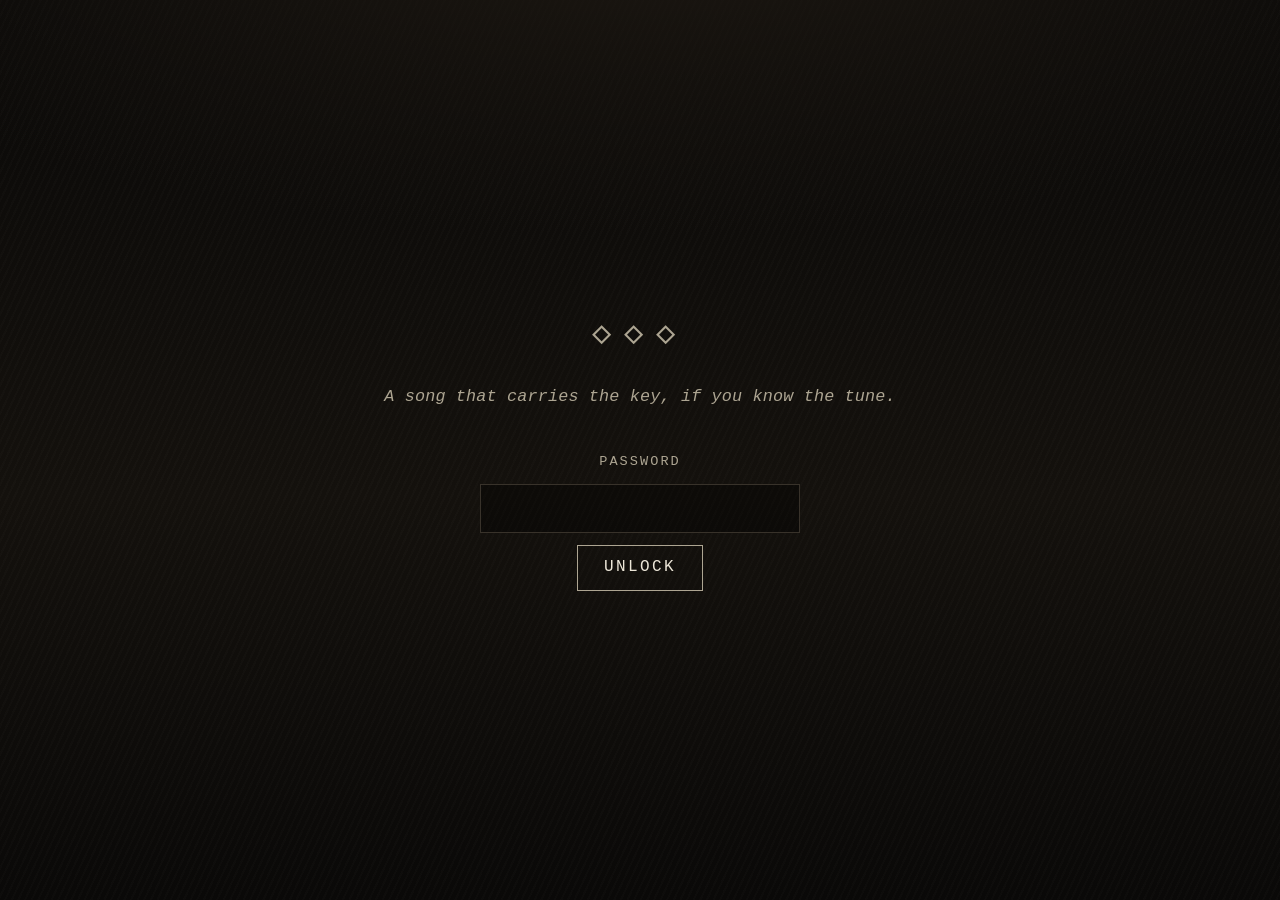
==== 3f8a6c2e9d17.html @ b3e7879c "Rework puzzle chain content and wire in a real password Replace placeholder puzzle content across th" ====
<!DOCTYPE html>
<html lang="en">
<head>
  <meta charset="UTF-8">
  <meta name="viewport" content="width=device-width, initial-scale=1.0">
  <title>Heimdal</title>
  <link rel="stylesheet" href="assets/css/style.css">
</head>
<body>
  <main class="gate">
    <div class="glyph">◇◇◇</div>
    <p class="cryptic">A song that carries the key, if you know the tune.</p>

    <form id="gate-form" autocomplete="off">
      <label for="password">Password</label>
      <input type="password" id="password" name="password" autocomplete="off" spellcheck="false" required>
      <button type="submit">Unlock</button>
      <p class="error" id="error" hidden>Incorrect password.</p>
    </form>

    <section id="revealed" hidden></section>
  </main>

  <script src="assets/js/heimdal-crypto.js"></script>
  <script src="assets/js/heimdal-gate.js"></script>
  <script>
    // FILL IN THE OUTPUT OF generate-page.js HERE.
    // The payload contains a Caesar cipher. The shift value comes from the club
    // song and is NOWHERE in this site -- only in this local command:
    //   node generate-page.js --caesar --shift <NUMBER_FROM_CLUB_SONG> --text "<next password>"
    // Paste the printed ciphertext into the `html` of the payload JSON (e.g. in
    // a <pre>), and encrypt that JSON with --password + --file.
    const PASSWORD_HASH = "9c73ba134128737810dfb0a3528a2d2aae87eaba0b725a152758a3de40a4f5bc";
    const PBKDF2_SALT = "heimdal-arg-fixed-salt-value-2025";
    const PBKDF2_ITERATIONS = 100000;
    const CIPHERTEXT = "0H8uTwTTYLKb4rJ0QzRzivWnZzUsPz4OUJCS+OFg9mj5z4V1FIS7xWga3E9NchsFk2/M6oXiruBfzGgMUus9cVKKNuFS5V7KCrHCGJC2HHSZE/XgqOWm7vN//m7VPw9dqTrxYBM/aqGRIWzGSNZ/wEbi+3i3YWflcnhLVjjomvuensFb1gHaij19yaYvxGuQMHYYEZ+rrzNVygI+MGasadt05D1AFwC9GmEPoPNPBH7P6z8c8Gu9/FrHuEy1AVccJNPdjpRVcHncv92cr9Vh+ri5zKH82Lz5TGf7z+rEhknERkODhj4hIvH1kgs5tRFdKXfhJQ==";
    const IV = "NST9cYeLorByfn/E";

    HeimdalGate.init({
      passwordHash: PASSWORD_HASH,
      salt: PBKDF2_SALT,
      iterations: PBKDF2_ITERATIONS,
      ciphertext: CIPHERTEXT,
      iv: IV,
    });
  </script>
</body>
</html>
---- assets/css/style.css ----
/* Heimdal ARG -- sober dark theme, black/white, desert/sand feel via gradients. */

:root {
  --bg: #0a0908;
  --bg-dune-1: #14110d;
  --bg-dune-2: #1d1812;
  --ink: #ece6d8;
  --ink-dim: #ada592;
  --accent: #f2e9d8;
  --line: #38322a;
  --error: #c9776a;
}

* {
  box-sizing: border-box;
}

html,
body {
  height: 100%;
}

body {
  margin: 0;
  min-height: 100vh;
  color: var(--ink);
  font-family: 'Courier New', ui-monospace, monospace;
  background-color: var(--bg);
  background-image:
    radial-gradient(ellipse 120% 60% at 50% -10%, var(--bg-dune-2) 0%, transparent 60%),
    repeating-linear-gradient(
      115deg,
      rgba(236, 230, 216, 0.015) 0px,
      rgba(236, 230, 216, 0.015) 2px,
      transparent 2px,
      transparent 6px
    ),
    linear-gradient(180deg, var(--bg) 0%, var(--bg-dune-1) 55%, var(--bg) 100%);
  background-attachment: fixed;
  display: flex;
  align-items: center;
  justify-content: center;
  padding: 2rem 1rem;
  letter-spacing: 0.01em;
  line-height: 1.6;
}

.gate {
  width: 100%;
  max-width: 42rem;
  text-align: center;
}

.glyph {
  font-size: 2rem;
  letter-spacing: 0.4em;
  color: var(--ink-dim);
  margin-bottom: 1.5rem;
  user-select: none;
}

.cryptic {
  color: var(--ink-dim);
  font-style: italic;
  margin: 0 0 2.5rem;
  font-size: 1.05rem;
}

.photo-frame {
  border: 1px solid var(--line);
  padding: 0.5rem;
  margin: 0 0 1.5rem;
  background: rgba(0, 0, 0, 0.2);
}

.photo-frame img {
  display: block;
  width: 100%;
  height: auto;
  filter: grayscale(0.3) contrast(1.05);
}

form#gate-form {
  display: flex;
  flex-direction: column;
  align-items: center;
  gap: 0.75rem;
}

label {
  color: var(--ink-dim);
  font-size: 0.85rem;
  text-transform: uppercase;
  letter-spacing: 0.15em;
}

input[type='password'],
input[type='text'] {
  width: 100%;
  max-width: 20rem;
  background: rgba(0, 0, 0, 0.35);
  border: 1px solid var(--line);
  color: var(--ink);
  padding: 0.65rem 0.9rem;
  font: inherit;
  text-align: center;
  letter-spacing: 0.2em;
}

input[type='password']:focus,
input[type='text']:focus {
  outline: none;
  border-color: var(--ink-dim);
}

button {
  background: transparent;
  border: 1px solid var(--ink-dim);
  color: var(--ink);
  padding: 0.6rem 1.6rem;
  font: inherit;
  text-transform: uppercase;
  letter-spacing: 0.15em;
  cursor: pointer;
  transition: border-color 0.2s ease, color 0.2s ease;
}

button:hover {
  border-color: var(--accent);
  color: var(--accent);
}

.error {
  color: var(--error);
  font-size: 0.85rem;
  margin: 0.25rem 0 0;
}

#revealed {
  margin-top: 1rem;
  text-align: left;
  border-top: 1px solid var(--line);
  padding-top: 1.5rem;
}

#revealed pre {
  white-space: pre-wrap;
  word-break: break-word;
  background: rgba(0, 0, 0, 0.3);
  border: 1px solid var(--line);
  padding: 1rem;
  color: var(--accent);
  font-size: 0.95rem;
}

#revealed .hint {
  color: var(--ink-dim);
  font-size: 0.9rem;
}

.next-link {
  display: inline-block;
  margin-top: 1.5rem;
  color: var(--accent);
  text-decoration: none;
  border-bottom: 1px solid var(--ink-dim);
  padding-bottom: 0.15rem;
  letter-spacing: 0.1em;
}

.next-link:hover {
  border-color: var(--accent);
}

.teaser-placeholder {
  border: 1px dashed var(--line);
  padding: 1.5rem;
  margin-top: 1rem;
  color: var(--ink-dim);
  font-size: 0.85rem;
}

[hidden] {
  display: none !important;
}
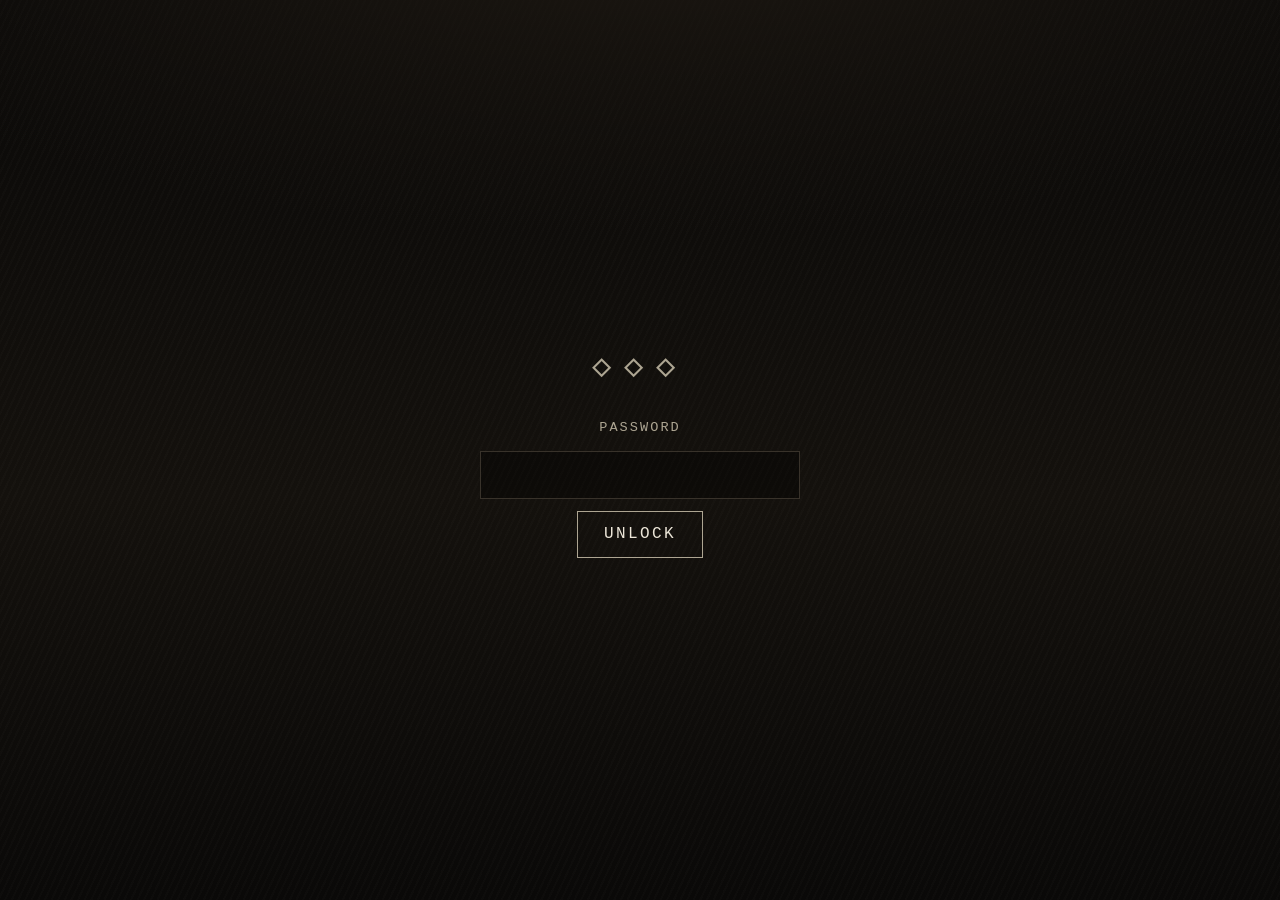
==== commit 2b908817: "Remove flavor-text taglines from every page Drop the italic tagline shown above the password field o" ====
--- a/3f8a6c2e9d17.html
+++ b/3f8a6c2e9d17.html
@@ -9,8 +9,6 @@
 <body>
   <main class="gate">
     <div class="glyph">◇◇◇</div>
-    <p class="cryptic">A song that carries the key, if you know the tune.</p>
-
     <form id="gate-form" autocomplete="off">
       <label for="password">Password</label>
       <input type="password" id="password" name="password" autocomplete="off" spellcheck="false" required>
@@ -24,17 +22,12 @@
   <script src="assets/js/heimdal-crypto.js"></script>
   <script src="assets/js/heimdal-gate.js"></script>
   <script>
-    // FILL IN THE OUTPUT OF generate-page.js HERE.
-    // The payload contains a Caesar cipher. The shift value comes from the club
-    // song and is NOWHERE in this site -- only in this local command:
-    //   node generate-page.js --caesar --shift <NUMBER_FROM_CLUB_SONG> --text "<next password>"
-    // Paste the printed ciphertext into the `html` of the payload JSON (e.g. in
-    // a <pre>), and encrypt that JSON with --password + --file.
-    const PASSWORD_HASH = "9c73ba134128737810dfb0a3528a2d2aae87eaba0b725a152758a3de40a4f5bc";
+    // FILL IN THE ENCRYPTED PAYLOAD HERE.
+    const PASSWORD_HASH = "4bb61bd38f5f2d57a1d9a555a56d09e1a8491fdaec11ed26c3af6378e9475c25";
     const PBKDF2_SALT = "heimdal-arg-fixed-salt-value-2025";
     const PBKDF2_ITERATIONS = 100000;
-    const CIPHERTEXT = "0H8uTwTTYLKb4rJ0QzRzivWnZzUsPz4OUJCS+OFg9mj5z4V1FIS7xWga3E9NchsFk2/M6oXiruBfzGgMUus9cVKKNuFS5V7KCrHCGJC2HHSZE/XgqOWm7vN//m7VPw9dqTrxYBM/aqGRIWzGSNZ/wEbi+3i3YWflcnhLVjjomvuensFb1gHaij19yaYvxGuQMHYYEZ+rrzNVygI+MGasadt05D1AFwC9GmEPoPNPBH7P6z8c8Gu9/FrHuEy1AVccJNPdjpRVcHncv92cr9Vh+ri5zKH82Lz5TGf7z+rEhknERkODhj4hIvH1kgs5tRFdKXfhJQ==";
-    const IV = "NST9cYeLorByfn/E";
+    const CIPHERTEXT = "XrztyDHt0dcYppmRJMsFEmtiwZF+DhPzgMR9DkXU61McYDWKPY6B++aCGAB+D700j757MmfNb3+wV6N4OINOC8rO5SZbhRMOuhnhZjMSF5i9XclM/gOwRlBJsHEVEbz09v0/eDjW2Jbzy77e5x3yO+8KYcTnq3rcJYHi638XhSBjd51/tkmqt5NibpnfUV/alU86fCteX7qgtoB6ZCXe4EkrbwcqJ8XCxdm+NRES80PIPl7/bwO8eZU/ok7PgXpdfJZ++Zgo0hn7bR/ZjUX/pVEB/35dkp9rXDebGoKsTDA8LwDkIsxk1nyAFiJ6/8KLRU+0eE+EWWNw5w79vYRF57B320P3ZCYBNuDZThMaArylLcrS013t";
+    const IV = "cvD5+2jSpVNx7fWP";
 
     HeimdalGate.init({
       passwordHash: PASSWORD_HASH,
--- a/assets/css/style.css
+++ b/assets/css/style.css
@@ -57,13 +57,6 @@
   color: var(--ink-dim);
   margin-bottom: 1.5rem;
   user-select: none;
-}
-
-.cryptic {
-  color: var(--ink-dim);
-  font-style: italic;
-  margin: 0 0 2.5rem;
-  font-size: 1.05rem;
 }
 
 .photo-frame {
